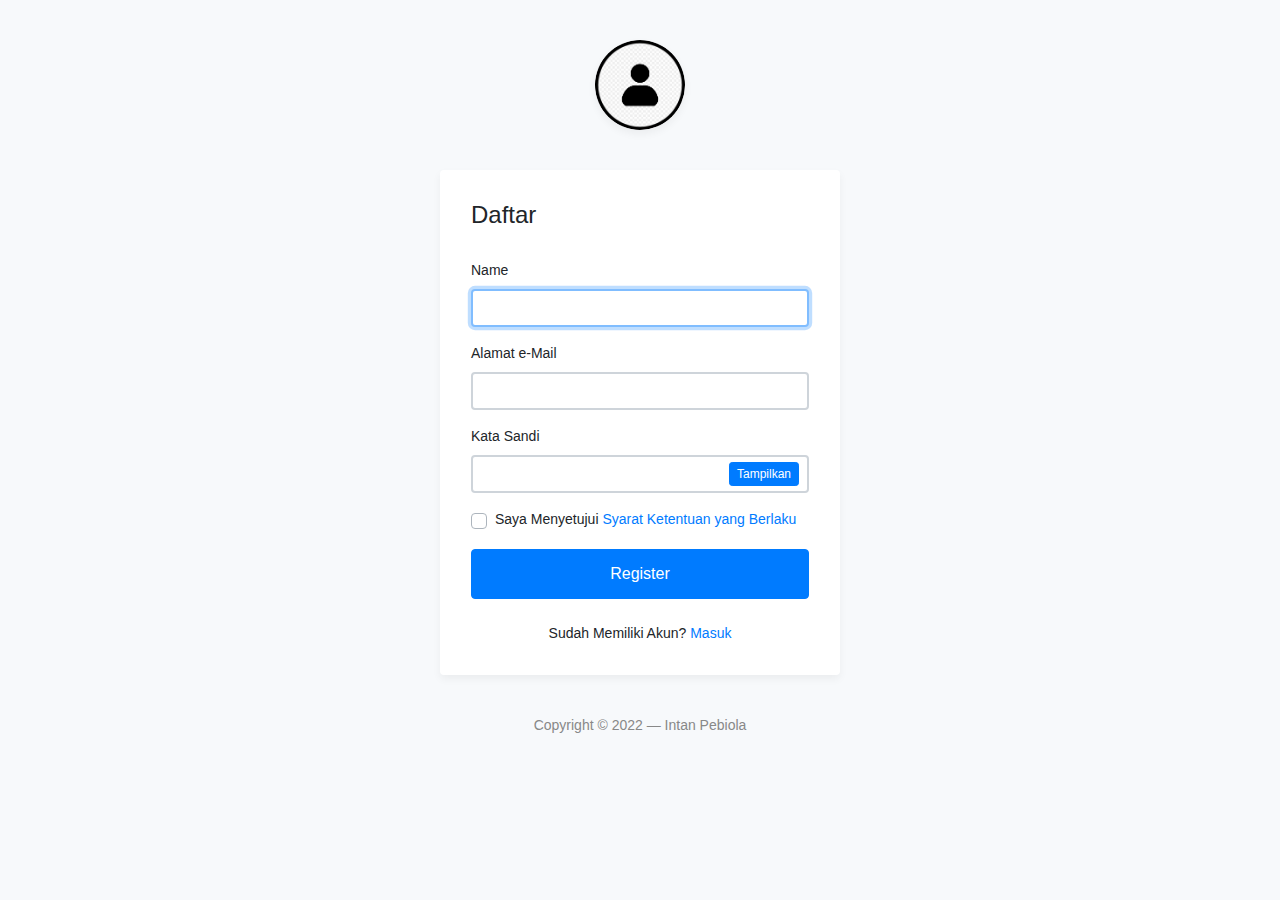
==== register.html @ d3c84533 "first commit" ====
<!DOCTYPE html>
<html lang="en">
<head>
	<meta charset="utf-8">
	<meta name="author" content="Kodinger">
	<meta name="viewport" content="width=device-width,initial-scale=1">
	<title>Daftar</title>
	<link rel="stylesheet" href="https://stackpath.bootstrapcdn.com/bootstrap/4.3.1/css/bootstrap.min.css" integrity="sha384-ggOyR0iXCbMQv3Xipma34MD+dH/1fQ784/j6cY/iJTQUOhcWr7x9JvoRxT2MZw1T" crossorigin="anonymous">
	<link rel="stylesheet" type="text/css" href="css/my-login.css">
</head>
<body class="my-login-page">
	<section class="h-100">
		<div class="container h-100">
			<div class="row justify-content-md-center h-100">
				<div class="card-wrapper">
					<div class="brand">
						<img src="img/loginlogo.jpg" alt="login page">
					</div>
					<div class="card fat">
						<div class="card-body">
							<h4 class="card-title">Daftar</h4>
							<form method="POST" class="my-login-validation" novalidate="">
								<div class="form-group">
									<label for="name">Name</label>
									<input id="name" type="text" class="form-control" name="name" required autofocus>
									<div class="invalid-feedback">
										Siapa Nama Kamu?
									</div>
								</div>

								<div class="form-group">
									<label for="email">Alamat e-Mail</label>
									<input id="email" type="email" class="form-control" name="email" required>
									<div class="invalid-feedback">
										Email Kamu Salah
									</div>
								</div>

								<div class="form-group">
									<label for="password">Kata Sandi</label>
									<input id="password" type="password" class="form-control" name="password" required data-eye>
									<div class="invalid-feedback">
										Kata Sandi Diperlukan
									</div>
								</div>

								<div class="form-group">
									<div class="custom-checkbox custom-control">
										<input type="checkbox" name="agree" id="agree" class="custom-control-input" required="">
										<label for="agree" class="custom-control-label">Saya Menyetujui  <a href="#">Syarat Ketentuan yang Berlaku</a></label>
										<div class="invalid-feedback">
											Kamu Harus Menyetujui Syarat Ketentuan yang Berlaku
										
										</div>
									</div>
								</div>

								<div class="form-group m-0">
									<button type="submit" class="btn btn-primary btn-block">
										Register
									</button>
								</div>
								<div class="mt-4 text-center">
									Sudah Memiliki Akun? <a href="index1.html">Masuk</a>
								</div>
							</form>
						</div>
					</div>
					<div class="footer">
						Copyright &copy; 2022 &mdash; Intan Pebiola
					</div>
				</div>
			</div>
		</div>
	</section>

	<script src="https://code.jquery.com/jquery-3.3.1.slim.min.js" integrity="sha384-q8i/X+965DzO0rT7abK41JStQIAqVgRVzpbzo5smXKp4YfRvH+8abtTE1Pi6jizo" crossorigin="anonymous"></script>
	<script src="https://stackpath.bootstrapcdn.com/bootstrap/4.3.1/js/bootstrap.min.js" integrity="sha384-JjSmVgyd0p3pXB1rRibZUAYoIIy6OrQ6VrjIEaFf/nJGzIxFDsf4x0xIM+B07jRM" crossorigin="anonymous"></script>
	<script src="js/my-login.js"></script>
</body>
</html>
---- css/my-login.css ----
html,body {
	height: 100%;
}

body.my-login-page {
	background-color: #f7f9fb;
	font-size: 14px;
}

.my-login-page .brand {
	width: 90px;
	height: 90px;
	overflow: hidden;
	border-radius: 50%;
	margin: 40px auto;
	box-shadow: 0 4px 8px rgba(0,0,0,.05);
	position: relative;
	z-index: 1;
	
}


.haha{
	padding: 300px;
}
.d-grid gap-2 d-md-flex justify-content-md-end{
	padding: 300px;
}

.my-login-page .brand img {
	width: 100%;
}

.my-login-page .card-wrapper {
	width: 400px;


}

.my-login-page .card {
	border-color: transparent;
	box-shadow: 0 4px 8px rgba(0,0,0,.05);
}

.my-login-page .card.fat {
	padding: 10px;
}

.my-login-page .card .card-title {
	margin-bottom: 30px;
}

.my-login-page .form-control {
	border-width: 2.3px;
}

.my-login-page .form-group label {
	width: 100%;
}

.my-login-page .btn.btn-block {
	padding: 12px 10px;
}

.my-login-page .footer {
	margin: 40px 0;
	color: #888;
	text-align: center;
}

@media screen and (max-width: 425px) {
	.my-login-page .card-wrapper {
		width: 90%;
		margin: 0 auto;
	}
}

@media screen and (max-width: 320px) {
	.my-login-page .card.fat {
		padding: 0;
	}

	.my-login-page .card.fat .card-body {
		padding: 15px;
	}
}
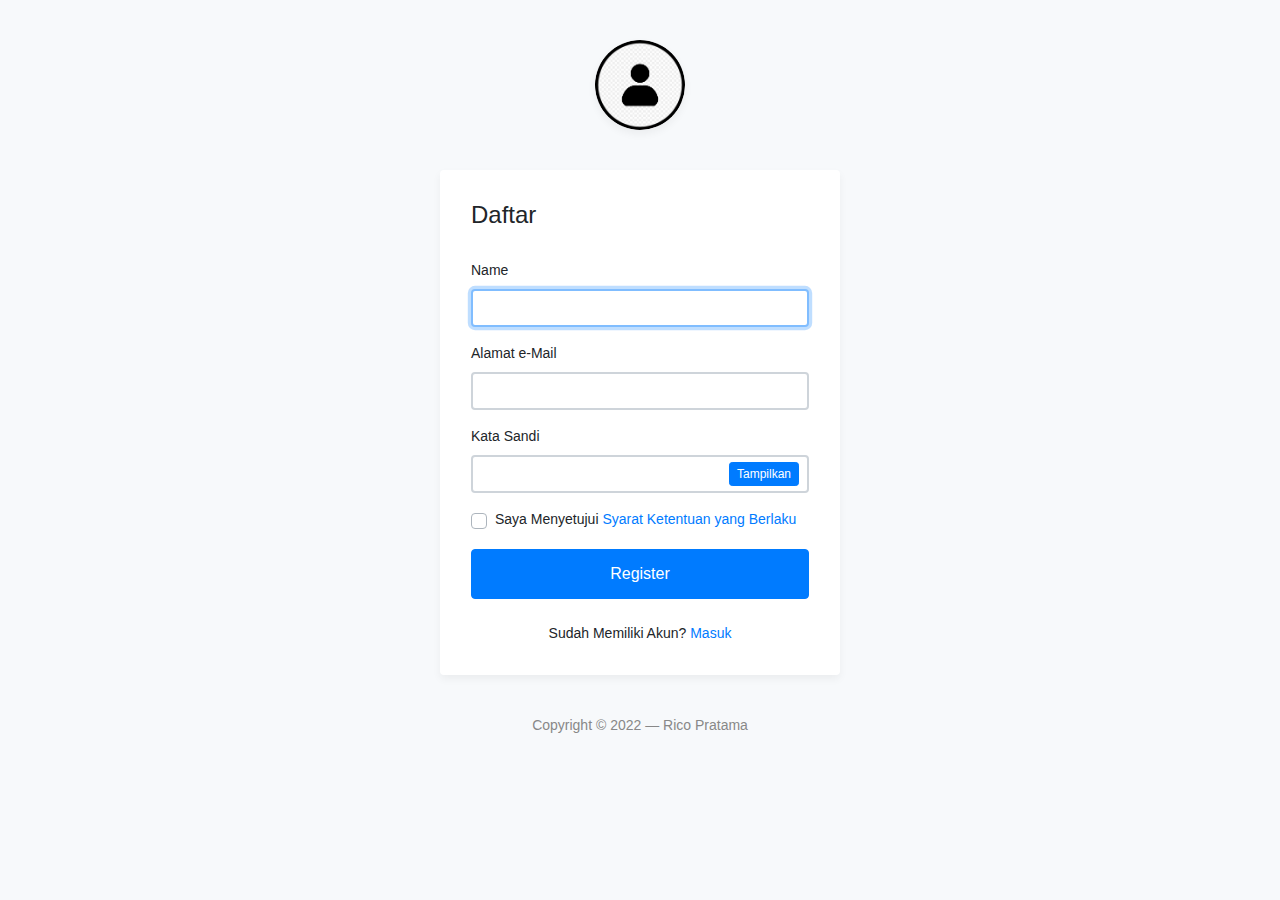
==== commit 5d12eed5: "masaaa" ====
--- a/register.html
+++ b/register.html
@@ -67,7 +67,7 @@
 						</div>
 					</div>
 					<div class="footer">
-						Copyright &copy; 2022 &mdash; Intan Pebiola
+						Copyright &copy; 2022 &mdash; Rico Pratama
 					</div>
 				</div>
 			</div>
@@ -78,4 +78,7 @@
 	<script src="https://stackpath.bootstrapcdn.com/bootstrap/4.3.1/js/bootstrap.min.js" integrity="sha384-JjSmVgyd0p3pXB1rRibZUAYoIIy6OrQ6VrjIEaFf/nJGzIxFDsf4x0xIM+B07jRM" crossorigin="anonymous"></script>
 	<script src="js/my-login.js"></script>
 </body>
-</html>+</html>
+
+
+
